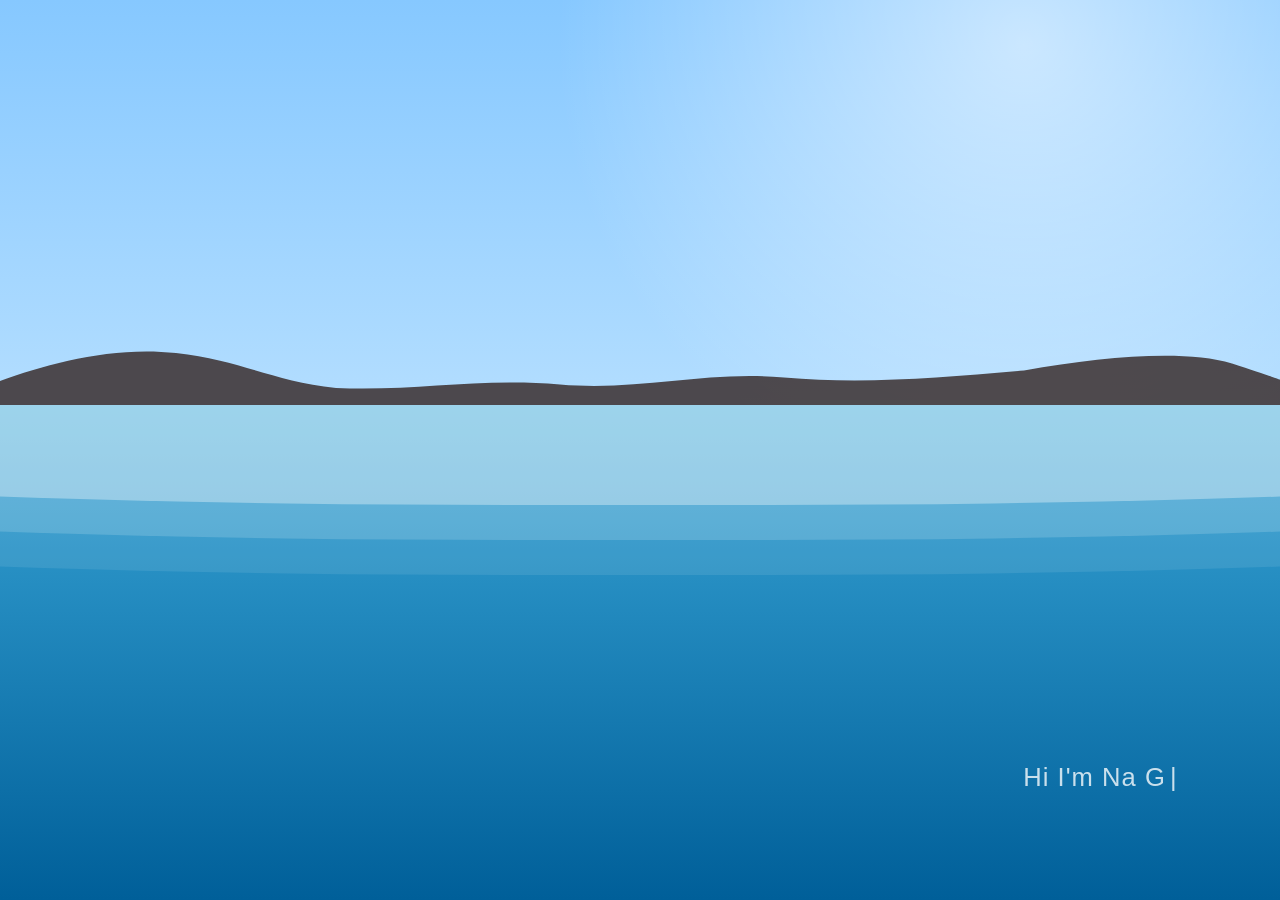
==== index.html @ 5f23e5c6 "Update index.html" ====
<!doctype html>
<html lang="ko">
<head>
  <meta charset="UTF-8" />
  <meta name="viewport" content="width=device-width, initial-scale=1.0" />
  <title>Slow Waves</title>
  <style>
    body {
      margin: 0;
      height: 100vh;
      overflow: hidden;
      background: linear-gradient(#86c8ff, #eaf8ff);
    }

    .land {
      position: absolute;
      bottom: 53vh;
      left: 0;
      width: 100%;
      height: 14vh;
      z-index: 2;
      opacity: 0.85;
      pointer-events: none;
    }

    .land svg {
      width: 100%;
      height: 100%;
      display: block;
    }

    .shape-layer {
  position: absolute;
  left: 0;
  bottom: 47vh;
  width: 100%;
  height: 28vh;
  z-index: 4;
}

.object {
  position: absolute;
  display: block;
  transition: transform 0.4s ease;
}

.object img {
  display: block;
  width: 100%;
  height: auto;
}


/* 개별 위치 */

.object:nth-child(1) {
  left: 8vw;
  bottom: 2vh;
  width: 220px;
}

.object:nth-child(2) {
  left: 16vw;
  bottom: 3vh;
  width: 180px;
}

.object:nth-child(3) {
  left: 24vw;
  bottom: 3vh;
  width: 180px;
}

.object:nth-child(4) {
  left: 32vw;
  bottom: 3vh;
  width: 180px;
}

.object:nth-child(5) {
  left: 40vw;
  bottom: 3vh;
  width: 180px;
}

    .typewriter {
        position: absolute;
        right: 8vw;
        bottom: 12vh;
        z-index: 4;
        color: rgba(255, 255, 255, 0.78);
        font-size: clamp(18px, 2vw, 32px);
        font-family: "Rockwell", sans-serif;
        letter-spacing: 0.04em;
      }

      .typewriter span::before {
        content: "";
        animation: typingText 12s infinite;
      }

      .typewriter span::after {
        content: "|";
        margin-left: 4px;
        animation: cursorBlink 0.8s infinite;
      }

      @keyframes cursorBlink {
        50% {
          opacity: 0;
        }
      }

    .ocean {
      position: absolute;
      bottom: 0;
      width: 100%;
      height: 55vh;
      background: linear-gradient(#3aa7d8, #005f99);
      overflow: hidden;
      z-index: 3;
      }

    .wave {
      position: absolute;
      top: -80px;
      left: -50%;
      width: 200%;
      height: 180px;
      background: rgba(255, 255, 255, 0.35);
      border-radius: 45%;
      animation: drift 8s ease-in-out infinite;
    }

    .wave:nth-child(2) {
      top: -45px;
      opacity: 0.45;
      animation-duration: 10s;
      animation-direction: reverse;
    }

    .wave:nth-child(3) {
      top: -10px;
      opacity: 0.25;
      animation-duration: 18s;
    }

    @keyframes drift {
      0% {
        transform: translateX(0) translateY(0) rotate(0deg);
      }
      50% {
        transform: translateX(8%) translateY(18px) rotate(2deg);
      }
      100% {
        transform: translateX(0) translateY(0) rotate(0deg);
      }
    }

    .sunlight {
      position: absolute;
      inset: 0;
      background: radial-gradient(circle at 80% 5%, rgba(255,255,255,0.55), transparent 35%);
      pointer-events: none;
    }
  </style>
</head>

<body>
  <div class="sunlight"></div>
  <div class="land">
    <svg viewBox="0 0 1600 180" preserveAspectRatio="none">
      <path
        fill="#3B2F2F"
        d="
        M0 120
        C60 95, 140 70, 220 80
        C300 90, 340 120, 420 130

        C520 135, 600 115, 700 125
        C800 135, 880 105, 980 115

        C1080 125, 1180 115, 1280 105
        C1380 85, 1480 75, 1540 95
        C1580 110, 1600 118, 1600 118

        L1600 180
        L0 180
        Z"
      />
    </svg>
  </div>

<div class="shape-layer">

  <a href="ascii.html" class="object">
    <img src="images/ascii.png" alt="">
  </a>

  <a href="stilllife.html" class="object">
    <img src="images/stilllife.png" alt="">
  </a>

  <a href="clock.html" class="object">
    <img src="images/clock.png" alt="">
  </a>

    <a href="shelf.html" class="object">
    <img src="images/shelf.png" alt="">
  </a>

    <a href="relation.html" class="object">
    <img src="images/relation.png" alt="">
  </a>

</div>

  <div class="ocean">
    <div class="typewriter">
      <span></span>
    </div>
    <div class="wave"></div>
    <div class="wave"></div>
    <div class="wave"></div>
  </div>
</body>
</html>

<script>
  const texts = [
    "Hi I'm Na Gyeong",
    "My favorite food is dumplings",
    "I love nature"
  ];

  const target = document.querySelector(".typewriter span");

  let textIndex = 0;
  let charIndex = 0;
  let deleting = false;

  function typeLoop() {
    const currentText = texts[textIndex];

    if (!deleting) {
      target.textContent = currentText.slice(0, charIndex + 1);
      charIndex++;

      if (charIndex === currentText.length) {
        deleting = true;
        setTimeout(typeLoop, 1600);
        return;
      }
    } else {
      target.textContent = currentText.slice(0, charIndex - 1);
      charIndex--;

      if (charIndex === 0) {
        deleting = false;
        textIndex = (textIndex + 1) % texts.length;
      }
    }

    const speed = deleting ? 55 : 110;
    setTimeout(typeLoop, speed);
  }

  typeLoop();

  const objects = document.querySelectorAll(".object");

document.addEventListener("mousemove", e => {

  objects.forEach(obj => {

    const rect = obj.getBoundingClientRect();

    const cx = rect.left + rect.width / 2;
    const cy = rect.top + rect.height / 2;

    const dx = e.clientX - cx;
    const dy = e.clientY - cy;

    const distance = Math.sqrt(dx * dx + dy * dy);

    if (distance < 250) {

      const strength = 1 - distance / 250;

      obj.style.transform =
        `scale(${1 + strength * 0.1})
         rotate(${strength * 8}deg)`;

    } else {

      obj.style.transform =
        `scale(1) rotate(0deg)`;

    }

  });

});
</script>
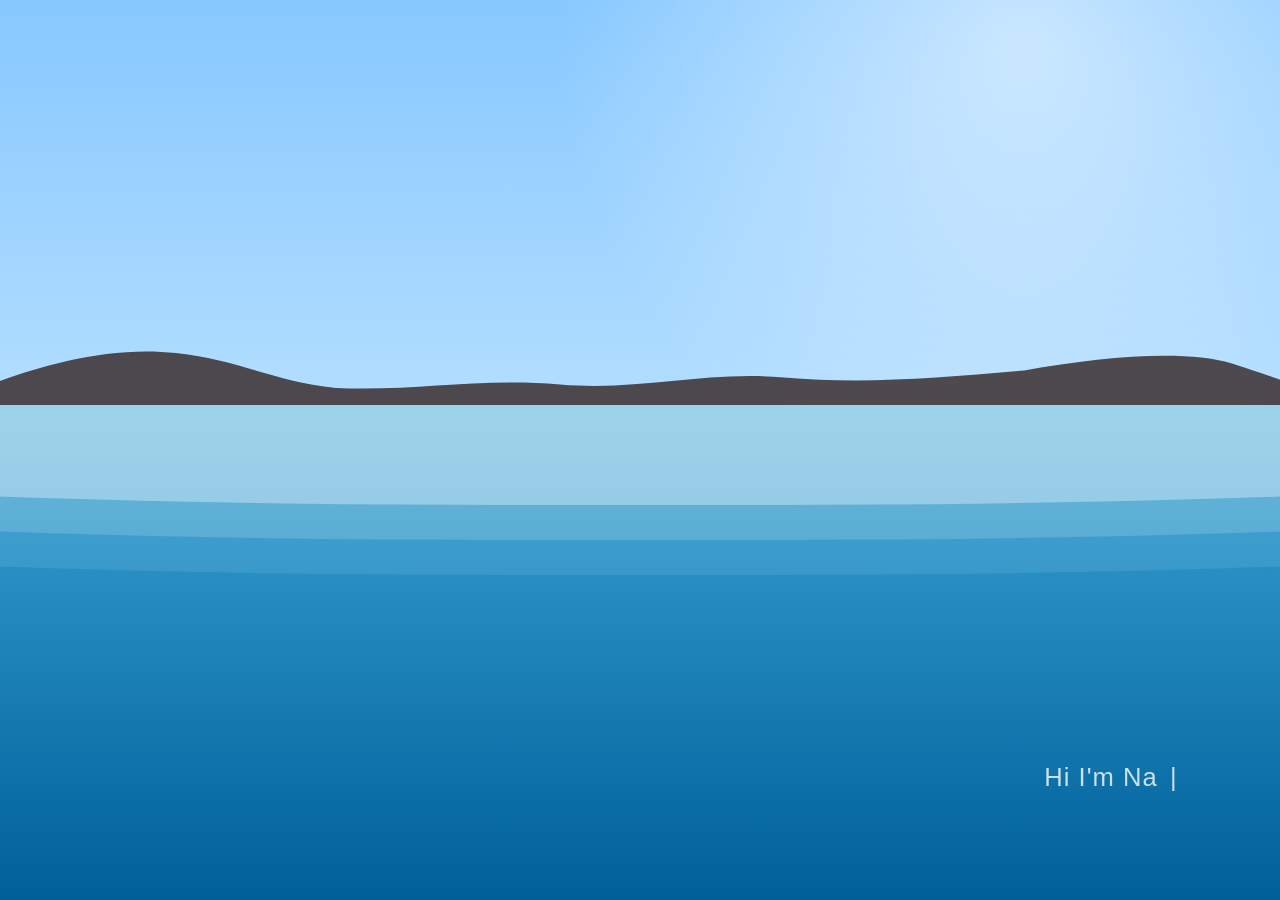
==== commit d7d43e64: "Update index.html" ====
--- a/index.html
+++ b/index.html
@@ -60,26 +60,26 @@
 }
 
 .object:nth-child(2) {
-  left: 16vw;
-  bottom: 3vh;
-  width: 180px;
+  left: 24vw;
+  bottom: 4vh;
+  width: 170px;
 }
 
 .object:nth-child(3) {
-  left: 24vw;
-  bottom: 3vh;
-  width: 180px;
+  left: 40vw;
+  bottom: 1vh;
+  width: 190px;
 }
 
 .object:nth-child(4) {
-  left: 32vw;
-  bottom: 3vh;
-  width: 180px;
+  left: 58vw;
+  bottom: 5vh;
+  width: 170px;
 }
 
 .object:nth-child(5) {
-  left: 40vw;
-  bottom: 3vh;
+  left: 74vw;
+  bottom: 2vh;
   width: 180px;
 }
 
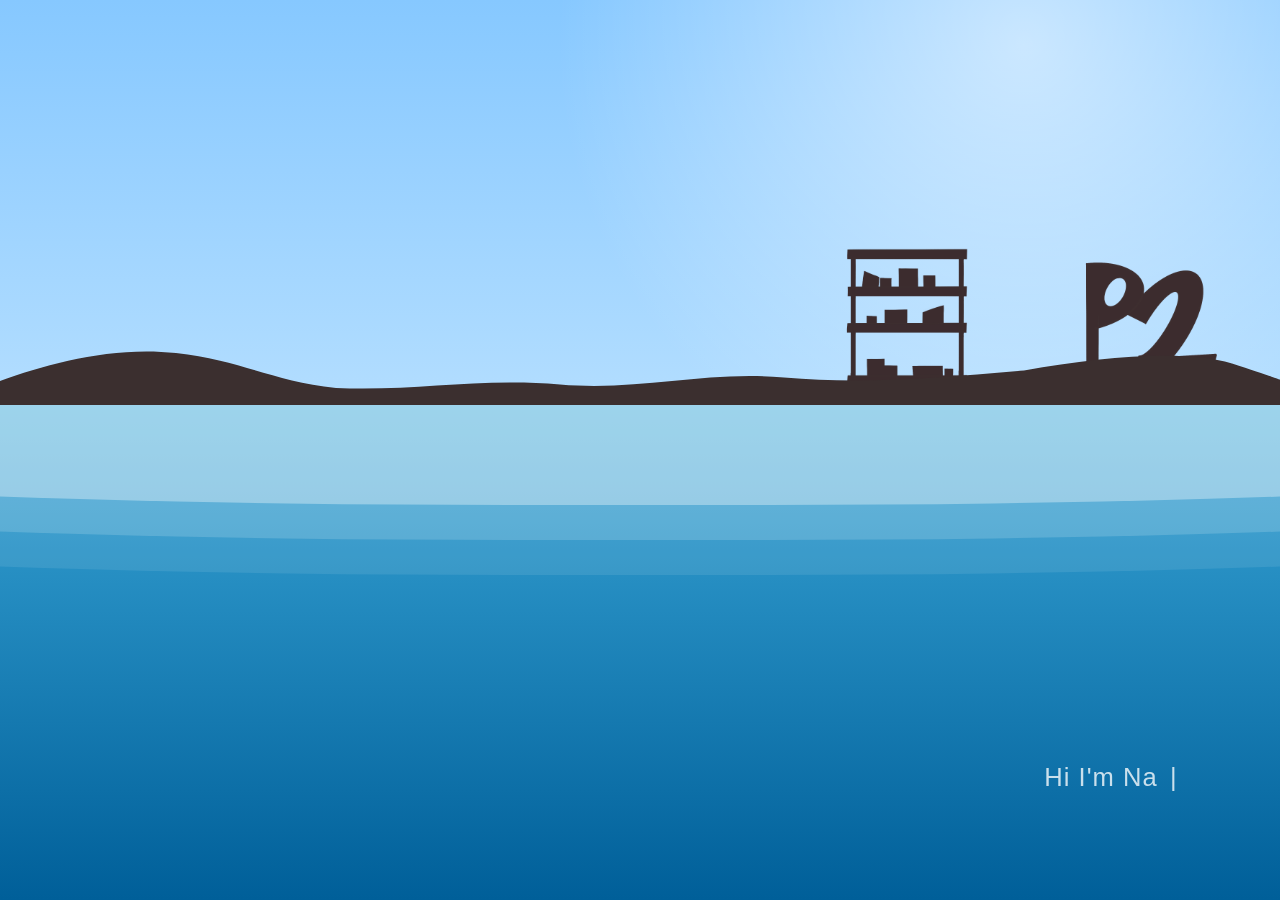
==== commit b343399a: "Update index.html" ====
--- a/index.html
+++ b/index.html
@@ -19,7 +19,6 @@
       width: 100%;
       height: 14vh;
       z-index: 2;
-      opacity: 0.85;
       pointer-events: none;
     }
 
@@ -31,16 +30,22 @@
 
     .shape-layer {
   position: absolute;
-  left: 0;
-  bottom: 47vh;
+  bottom: 53vh;
   width: 100%;
   height: 28vh;
-  z-index: 4;
+
+  display: flex;
+  justify-content: center;
+  align-items: flex-end;
+  gap: 5vw;
+
+  z-index: 1;
 }
 
 .object {
-  position: absolute;
+  position: relative;
   display: block;
+
   transition: transform 0.4s ease;
 }
 
@@ -50,37 +55,29 @@
   height: auto;
 }
 
-
-/* 개별 위치 */
-
 .object:nth-child(1) {
-  left: 8vw;
-  bottom: 2vh;
   width: 220px;
+  margin-bottom: 0vh;
 }
 
 .object:nth-child(2) {
-  left: 24vw;
-  bottom: 4vh;
-  width: 170px;
+  width: 180px;
+  margin-bottom: 1vh;
 }
 
 .object:nth-child(3) {
-  left: 40vw;
-  bottom: 1vh;
-  width: 190px;
+  width: 180px;
+  margin-bottom: 0vh;
 }
 
 .object:nth-child(4) {
-  left: 58vw;
-  bottom: 5vh;
-  width: 170px;
+  width: 180px;
+  margin-bottom: 2vh;
 }
 
 .object:nth-child(5) {
-  left: 74vw;
-  bottom: 2vh;
   width: 180px;
+  margin-bottom: 2vh;
 }
 
     .typewriter {
@@ -193,24 +190,24 @@
 
 <div class="shape-layer">
 
-  <a href="ascii.html" class="object">
+  <a href="ascii/interior-nagyeongoh.html" class="object">
     <img src="images/ascii.png" alt="">
   </a>
 
-  <a href="stilllife.html" class="object">
+  <a href="codingfromlife/codingfromlife.html" class="object">
     <img src="images/stilllife.png" alt="">
   </a>
 
-  <a href="clock.html" class="object">
+  <a href="watchout/watch-out/watchout.html" class="object">
     <img src="images/clock.png" alt="">
   </a>
 
-    <a href="shelf.html" class="object">
+    <a href="myshelf/shelf.html" class="object">
     <img src="images/shelf.png" alt="">
   </a>
 
-    <a href="relation.html" class="object">
-    <img src="images/relation.png" alt="">
+    <a href="cookwithme/fridge.html" class="object">
+    <img src="images/p2.png" alt="">
   </a>
 
 </div>
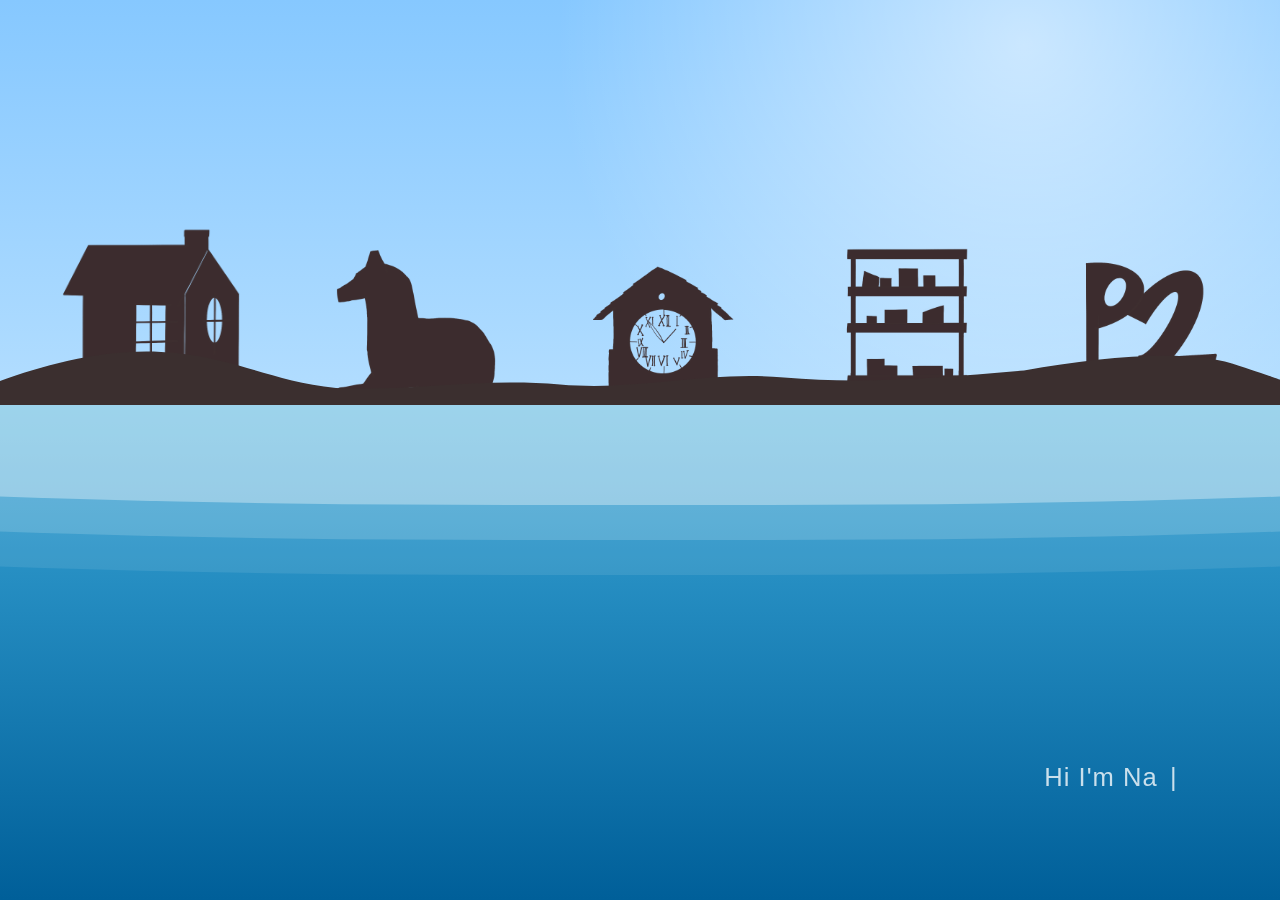
==== commit 49e4f5e7: "Update index.html" ====
--- a/index.html
+++ b/index.html
@@ -198,7 +198,7 @@
     <img src="images/stilllife.png" alt="">
   </a>
 
-  <a href="watchout/watch-out/watchout.html" class="object">
+  <a href="clock/watch-out/watch.html" class="object">
     <img src="images/clock.png" alt="">
   </a>
 
